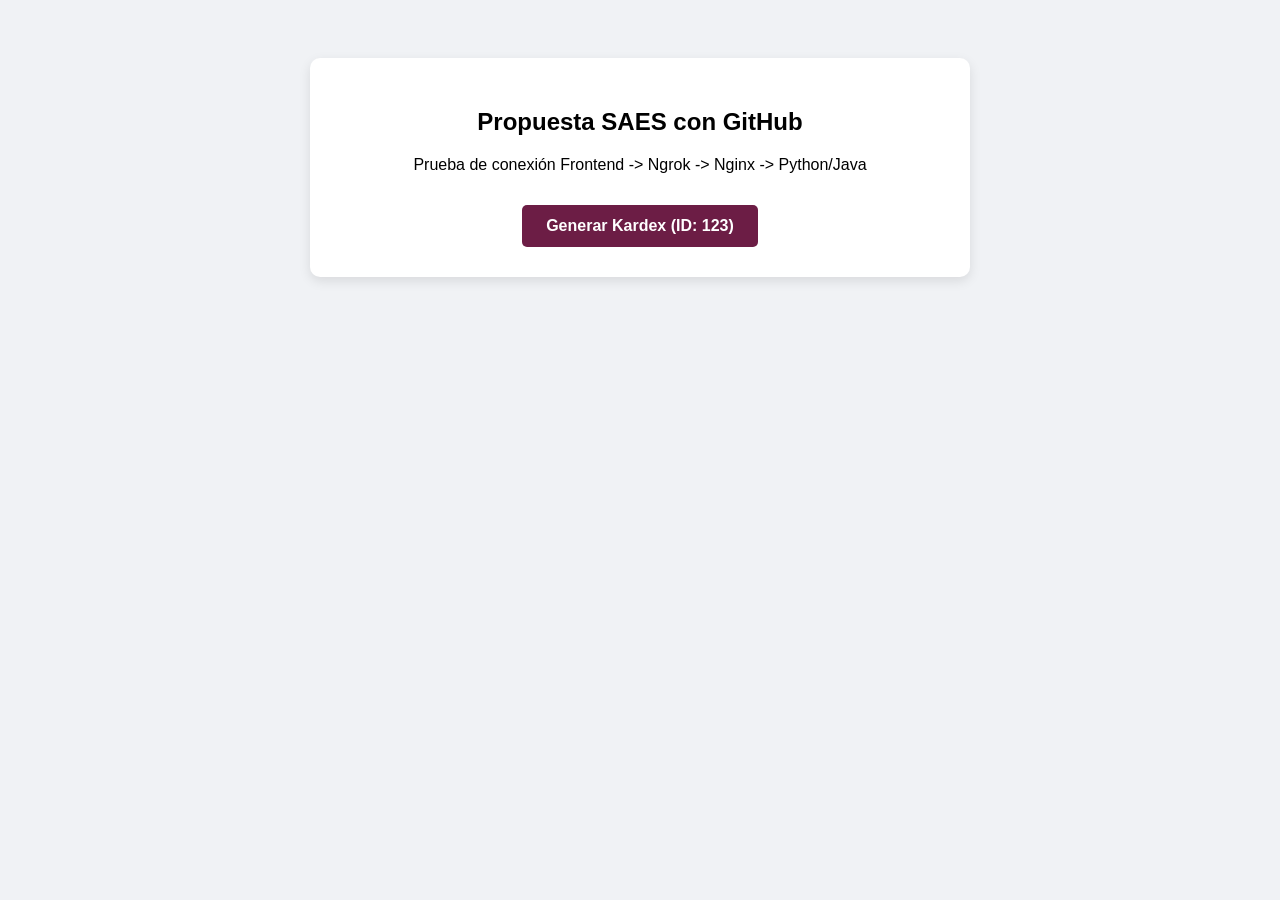
==== index.html @ 8a70e92f "priemer index prueba" ====
<!DOCTYPE html>
<html lang="es">
<head>
    <meta charset="UTF-8">
    <meta name="viewport" content="width=device-width, initial-scale=1.0">
    <title>Propuesta SAES con GitHub</title>
    <style>
        body { 
            font-family: 'Segoe UI', Tahoma, Geneva, Verdana, sans-serif; 
            background-color: #f0f2f5; 
            display: flex; 
            flex-direction: column; 
            align-items: center; 
            padding-top: 50px; 
        }
        .card { 
            background: white; 
            padding: 30px; 
            border-radius: 10px; 
            box-shadow: 0 4px 12px rgba(0,0,0,0.1); 
            max-width: 600px; 
            width: 90%; 
            text-align: center; 
        }
        button { 
            background-color: #6c1d45; /* Un toque guinda politécnico */
            color: white; 
            border: none; 
            padding: 12px 24px; 
            font-size: 16px; 
            font-weight: bold;
            border-radius: 5px; 
            cursor: pointer; 
            margin-top: 15px; 
            transition: background 0.3s; 
        }
        button:hover { background-color: #4a132f; }
        button:disabled { background-color: #ccc; cursor: not-allowed; }
        pre { 
            background: #282c34; 
            color: #61afef; 
            padding: 15px; 
            border-radius: 5px; 
            text-align: left; 
            overflow-x: auto; 
            margin-top: 20px; 
            font-size: 14px; 
        }
        .loader { display: none; margin-top: 15px; color: #666; font-style: italic; }
    </style>
</head>
<body>

    <div class="card">
        <h2>Propuesta SAES con GitHub</h2>
        <p>Prueba de conexión Frontend -> Ngrok -> Nginx -> Python/Java</p>
        
        <button id="btnProbar" onclick="probarAPI()">Generar Kardex (ID: 123)</button>
        <div id="loading" class="loader">Consultando al servidor emisor...</div>
        
        <div id="resultadoContainer" style="display: none;">
            <pre id="codigoJson"></pre>
        </div>
    </div>

    <script>
        // Tu idea implementada: La ruta base en un solo lugar
        const API_URL = "https://laverna-urinous-haley.ngrok-free.dev/api/kardex/generar";

        async function probarAPI() {
            const btn = document.getElementById('btnProbar');
            const loader = document.getElementById('loading');
            const container = document.getElementById('resultadoContainer');
            const jsonPantalla = document.getElementById('codigoJson');

            // Cambiamos la interfaz a estado de "Cargando"
            btn.disabled = true;
            loader.style.display = "block";
            container.style.display = "none";
            jsonPantalla.textContent = "";

            try {
                // Hacemos la petición POST al Ngrok
                const response = await fetch(API_URL, {
                    method: 'POST', 
                    headers: {
                        'Content-Type': 'application/json'
                    },
                    body: JSON.stringify({
                        "alumno_id": "123"
                    })
                });

                if (!response.ok) {
                    throw new Error(`Error del servidor: ${response.status}`);
                }

                // Extraemos el JSON del payload
                const data = await response.json();
                
                // Lo mostramos en pantalla con una indentación bonita de 4 espacios
                jsonPantalla.textContent = JSON.stringify(data, null, 4);
                container.style.display = "block";

            } catch (error) {
                console.error("Fallo en la comunicación:", error);
                jsonPantalla.textContent = "Error de conexión.\n\n" + 
                                         "1. Revisa que Ngrok siga corriendo.\n" + 
                                         "2. Revisa la consola del navegador (F12) por si hay un error de CORS.\n\n" + 
                                         "Detalle: " + error.message;
                container.style.display = "block";
            } finally {
                // Restauramos el botón
                btn.disabled = false;
                loader.style.display = "none";
            }
        }
    </script>
</body>
</html>
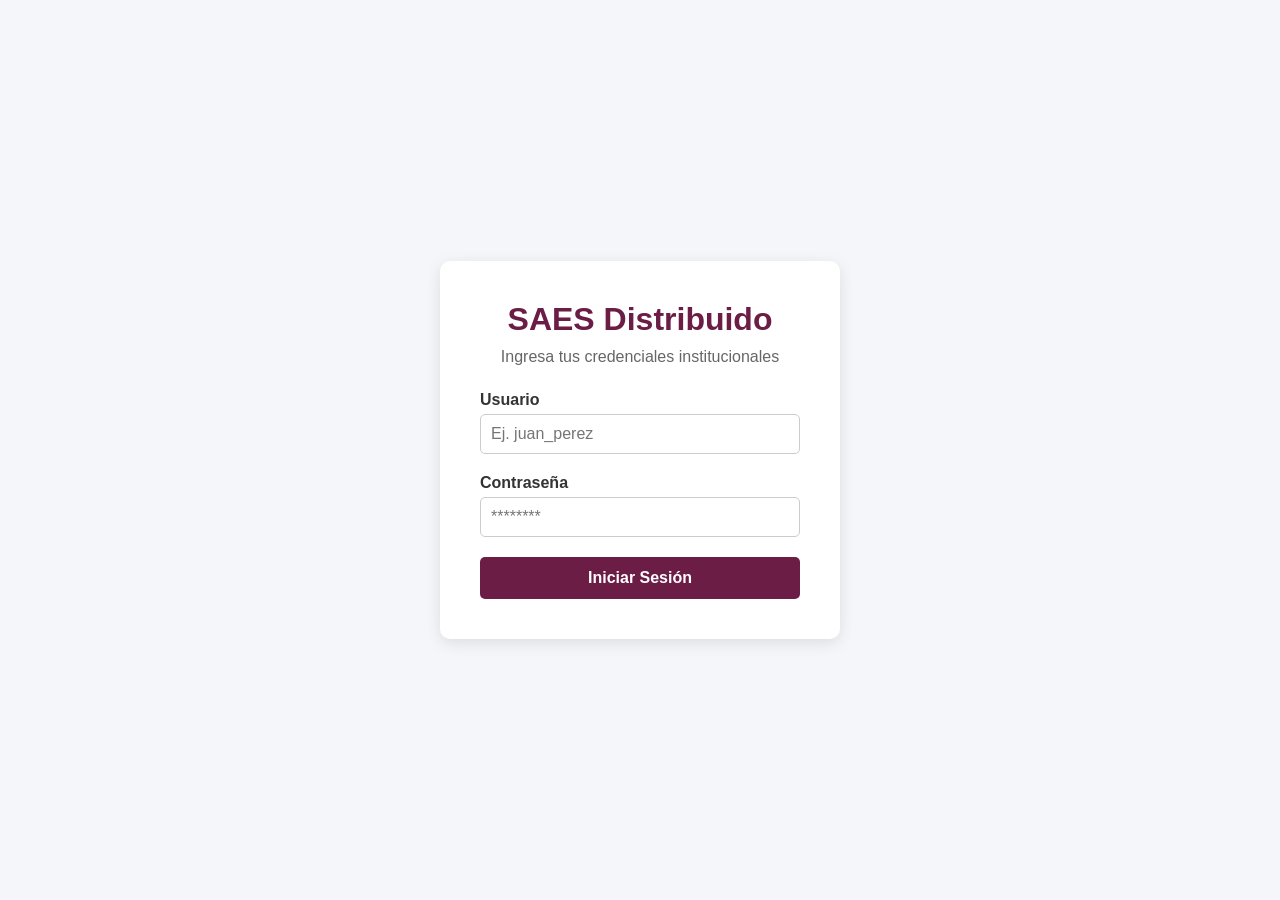
==== commit 8f9c6d14: "primer index para saes" ====
--- a/index.html
+++ b/index.html
@@ -3,118 +3,32 @@
 <head>
     <meta charset="UTF-8">
     <meta name="viewport" content="width=device-width, initial-scale=1.0">
-    <title>Propuesta SAES con GitHub</title>
-    <style>
-        body { 
-            font-family: 'Segoe UI', Tahoma, Geneva, Verdana, sans-serif; 
-            background-color: #f0f2f5; 
-            display: flex; 
-            flex-direction: column; 
-            align-items: center; 
-            padding-top: 50px; 
-        }
-        .card { 
-            background: white; 
-            padding: 30px; 
-            border-radius: 10px; 
-            box-shadow: 0 4px 12px rgba(0,0,0,0.1); 
-            max-width: 600px; 
-            width: 90%; 
-            text-align: center; 
-        }
-        button { 
-            background-color: #6c1d45; /* Un toque guinda politécnico */
-            color: white; 
-            border: none; 
-            padding: 12px 24px; 
-            font-size: 16px; 
-            font-weight: bold;
-            border-radius: 5px; 
-            cursor: pointer; 
-            margin-top: 15px; 
-            transition: background 0.3s; 
-        }
-        button:hover { background-color: #4a132f; }
-        button:disabled { background-color: #ccc; cursor: not-allowed; }
-        pre { 
-            background: #282c34; 
-            color: #61afef; 
-            padding: 15px; 
-            border-radius: 5px; 
-            text-align: left; 
-            overflow-x: auto; 
-            margin-top: 20px; 
-            font-size: 14px; 
-        }
-        .loader { display: none; margin-top: 15px; color: #666; font-style: italic; }
-    </style>
+    <title>SAES ESIME - Login</title>
+    <link rel="stylesheet" href="css/styles.css">
 </head>
 <body>
 
-    <div class="card">
-        <h2>Propuesta SAES con GitHub</h2>
-        <p>Prueba de conexión Frontend -> Ngrok -> Nginx -> Python/Java</p>
-        
-        <button id="btnProbar" onclick="probarAPI()">Generar Kardex (ID: 123)</button>
-        <div id="loading" class="loader">Consultando al servidor emisor...</div>
-        
-        <div id="resultadoContainer" style="display: none;">
-            <pre id="codigoJson"></pre>
-        </div>
+    <div class="login-container">
+        <h1>SAES Distribuido</h1>
+        <p>Ingresa tus credenciales institucionales</p>
+
+        <form id="loginForm">
+            <div class="form-group">
+                <label for="username">Usuario</label>
+                <input type="text" id="username" required placeholder="Ej. juan_perez">
+            </div>
+            
+            <div class="form-group">
+                <label for="password">Contraseña</label>
+                <input type="password" id="password" required placeholder="********">
+            </div>
+
+            <button type="submit" class="btn-guinda" id="btnSubmit">Iniciar Sesión</button>
+            <div id="mensajeError">Usuario o contraseña incorrectos.</div>
+        </form>
     </div>
 
-    <script>
-        // Tu idea implementada: La ruta base en un solo lugar
-        const API_URL = "https://laverna-urinous-haley.ngrok-free.dev/api/kardex/generar";
-
-        async function probarAPI() {
-            const btn = document.getElementById('btnProbar');
-            const loader = document.getElementById('loading');
-            const container = document.getElementById('resultadoContainer');
-            const jsonPantalla = document.getElementById('codigoJson');
-
-            // Cambiamos la interfaz a estado de "Cargando"
-            btn.disabled = true;
-            loader.style.display = "block";
-            container.style.display = "none";
-            jsonPantalla.textContent = "";
-
-            try {
-                // Hacemos la petición POST al Ngrok
-                const response = await fetch(API_URL, {
-                    method: 'POST', 
-                    headers: {
-                        'Content-Type': 'application/json'
-                    },
-                    body: JSON.stringify({
-                        "alumno_id": "123"
-                    })
-                });
-
-                if (!response.ok) {
-                    throw new Error(`Error del servidor: ${response.status}`);
-                }
-
-                // Extraemos el JSON del payload
-                const data = await response.json();
-                
-                // Lo mostramos en pantalla con una indentación bonita de 4 espacios
-                jsonPantalla.textContent = JSON.stringify(data, null, 4);
-                container.style.display = "block";
-
-            } catch (error) {
-                console.error("Fallo en la comunicación:", error);
-                jsonPantalla.textContent = "Error de conexión.\n\n" + 
-                                         "1. Revisa que Ngrok siga corriendo.\n" + 
-                                         "2. Revisa la consola del navegador (F12) por si hay un error de CORS.\n\n" + 
-                                         "Detalle: " + error.message;
-                container.style.display = "block";
-            } finally {
-                // Restauramos el botón
-                btn.disabled = false;
-                loader.style.display = "none";
-            }
-        }
-    </script>
+    <script src="js/api_config.js"></script>
+    <script src="js/auth.js"></script>
 </body>
 </html>
--- a/css/styles.css
+++ b/css/styles.css
@@ -0,0 +1,79 @@
+/* /css/styles.css */
+* {
+    box-sizing: border-box;
+    margin: 0;
+    padding: 0;
+    font-family: 'Segoe UI', Tahoma, Geneva, Verdana, sans-serif;
+}
+
+body {
+    background-color: #f4f6f9;
+    color: #333;
+    display: flex;
+    justify-content: center;
+    align-items: center;
+    min-height: 100vh;
+}
+
+.login-container {
+    background: white;
+    padding: 40px;
+    border-radius: 10px;
+    box-shadow: 0 4px 15px rgba(0,0,0,0.1);
+    width: 100%;
+    max-width: 400px;
+    text-align: center;
+}
+
+.login-container h1 {
+    color: #6c1d45; /* Guinda IPN */
+    margin-bottom: 10px;
+}
+
+.login-container p {
+    color: #666;
+    margin-bottom: 25px;
+}
+
+.form-group {
+    margin-bottom: 20px;
+    text-align: left;
+}
+
+.form-group label {
+    display: block;
+    margin-bottom: 5px;
+    font-weight: bold;
+}
+
+.form-group input {
+    width: 100%;
+    padding: 10px;
+    border: 1px solid #ccc;
+    border-radius: 5px;
+    font-size: 16px;
+}
+
+.btn-guinda {
+    background-color: #6c1d45;
+    color: white;
+    border: none;
+    width: 100%;
+    padding: 12px;
+    font-size: 16px;
+    font-weight: bold;
+    border-radius: 5px;
+    cursor: pointer;
+    transition: background 0.3s;
+}
+
+.btn-guinda:hover {
+    background-color: #4a132f;
+}
+
+#mensajeError {
+    color: red;
+    margin-top: 15px;
+    font-size: 14px;
+    display: none;
+}
